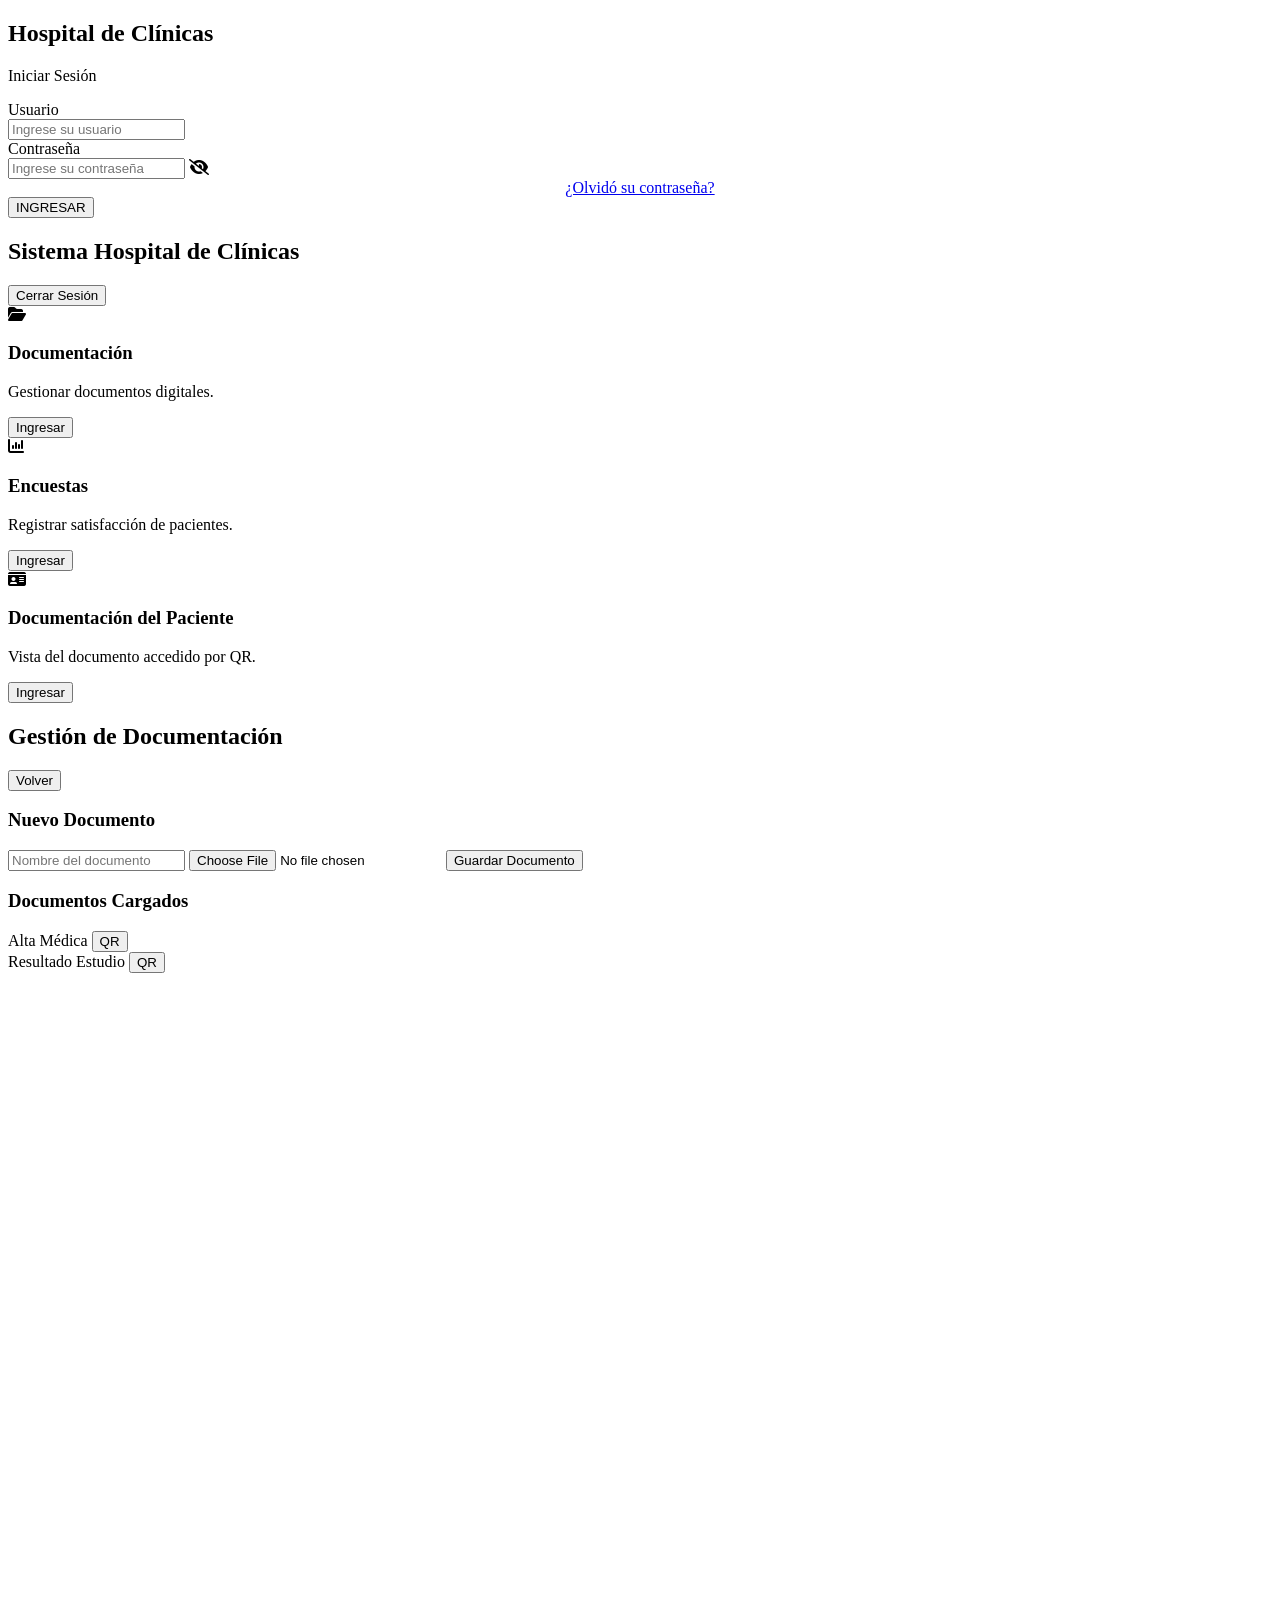
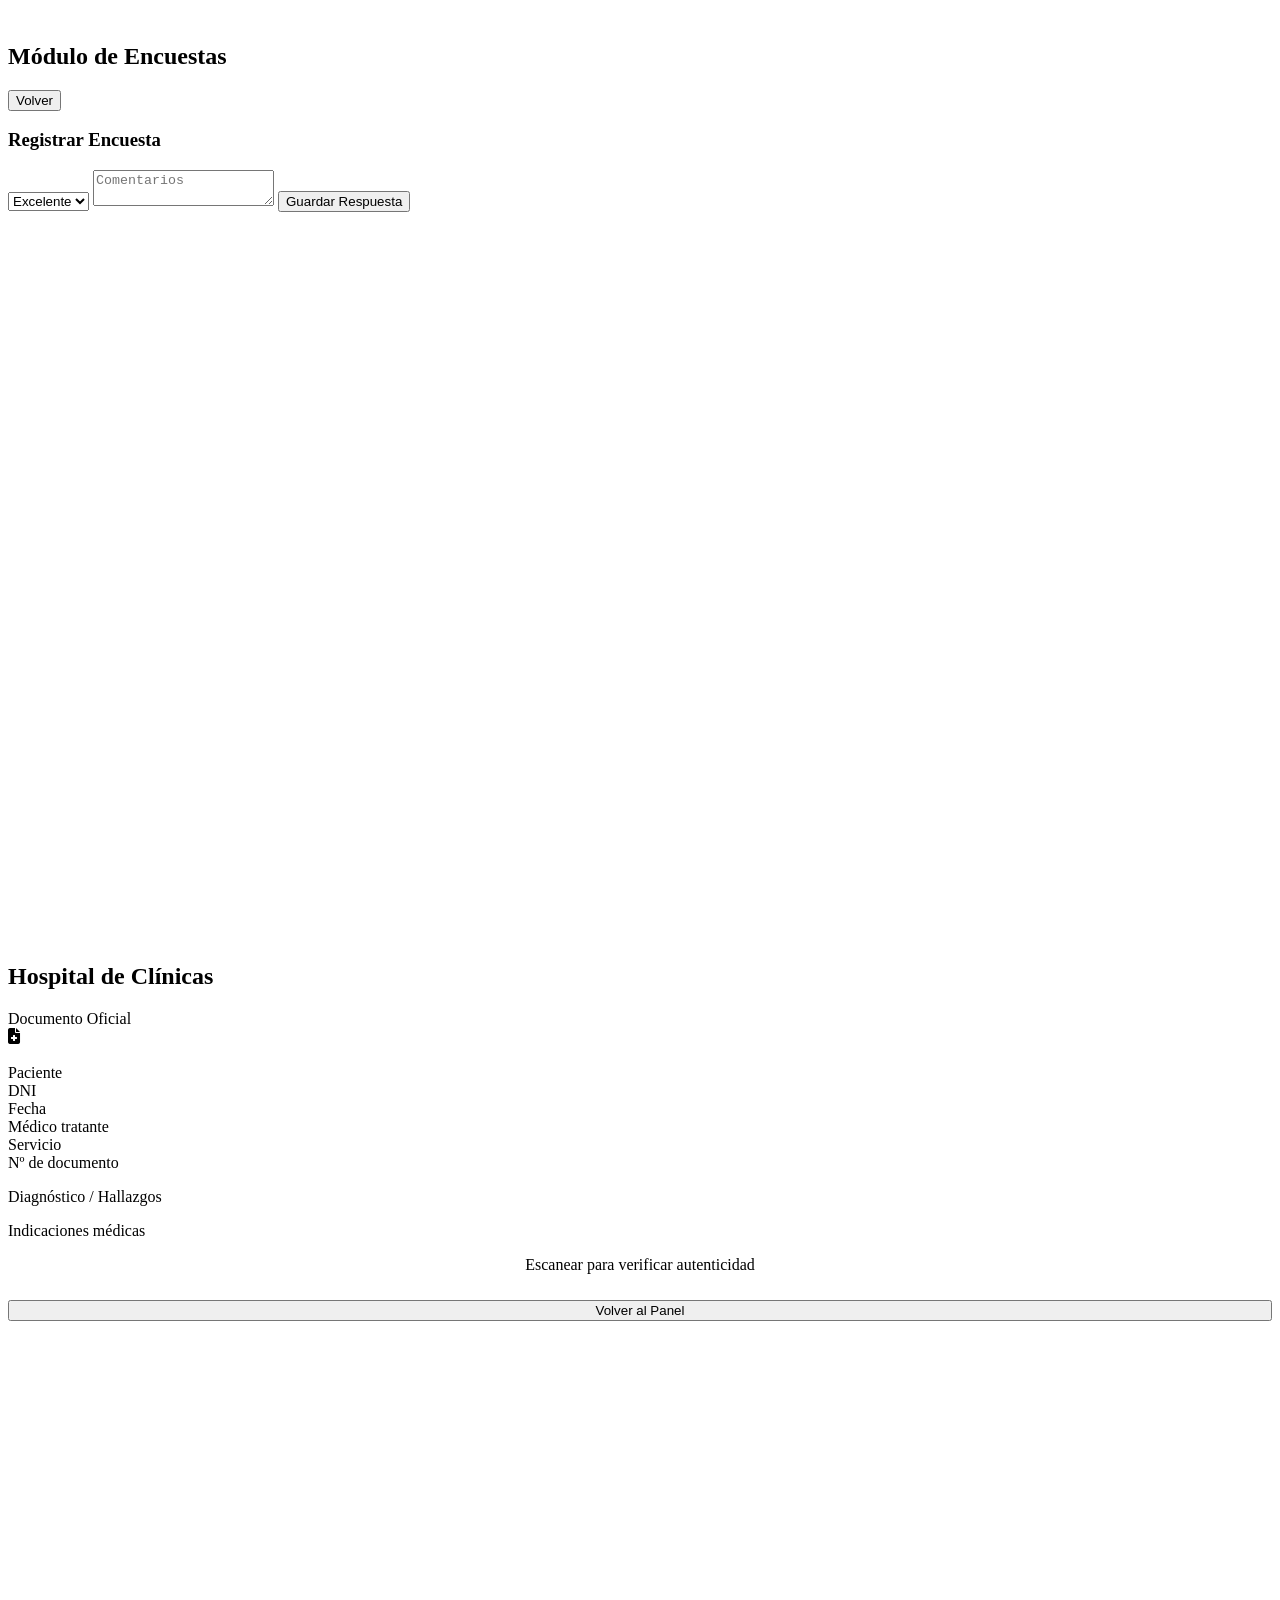
==== indexH.html @ a3f0fb84 "feat: se agrega el prototipo de ambos módulos" ====
<!DOCTYPE html>
<html lang="es">
<head>
  <meta charset="UTF-8">
  <meta name="viewport" content="width=device-width, initial-scale=1.0">
  <title>Hospital de Clínicas</title>
  <link rel="stylesheet" href="https://cdnjs.cloudflare.com/ajax/libs/font-awesome/6.5.1/css/all.min.css">
  <link rel="stylesheet" href="style.css">
</head>
<body>

  <!-- ================= LOGIN ================= -->
  <section id="login" class="pantalla login-section active">

    <div class="fondo"></div>

    <div class="login">

      <div class="izquierda">
        <div class="overlay"></div>
      </div>

      <div class="derecha">

        <h1>Hospital de Clínicas</h1>
        <p>Iniciar Sesión</p>

        <div class="formulario">

          <div class="grupo">
            <label>Usuario</label>
            <div class="input-box">
              <input type="text" id="usuario" placeholder="Ingrese su usuario" required>
            </div>
          </div>

          <div class="grupo">
            <label>Contraseña</label>
            <div class="input-box">
              <input type="password" id="password" placeholder="Ingrese su contraseña" required>
              <i class="fa-solid fa-eye-slash" id="ojo"></i>
            </div>
          </div>

          <a href="#" class="olvido" style="display:block;text-align:center;">¿Olvidó su contraseña?</a>

          <button type="button" onclick="ir('panel')">INGRESAR</button>

        </div>

      </div>
    </div>
  </section>

  <!-- ================= PANEL ================= -->
  <section id="panel" class="pantalla panel">

    <header class="panel-header">
      <h2>Sistema Hospital de Clínicas</h2>
      <button class="btn cerrar" onclick="ir('login')">Cerrar Sesión</button>
    </header>

    <div class="panel-centro">

      <div class="panel-card">
        <i class="fa-solid fa-folder-open icono"></i>
        <h3>Documentación</h3>
        <p>Gestionar documentos digitales.</p>
        <button class="btn" onclick="ir('documentos')">Ingresar</button>
      </div>

      <div class="panel-card">
        <i class="fa-solid fa-chart-column icono"></i>
        <h3>Encuestas</h3>
        <p>Registrar satisfacción de pacientes.</p>
        <button class="btn" onclick="ir('encuestas')">Ingresar</button>
      </div>

      <div class="panel-card">
        <i class="fa-solid fa-id-card icono"></i>
        <h3>Documentación del Paciente</h3>
        <p>Vista del documento accedido por QR.</p>
        <button class="btn" onclick="abrirDoc('alta')">Ingresar</button>
      </div>

    </div>
  </section>

  <!-- ================= DOCUMENTACIÓN ================= -->
  <section id="documentos" class="pantalla documentos" style="min-height:100vh;">

    <header class="sub-header">
      <h2>Gestión de Documentación</h2>
      <button class="btn gris" onclick="ir('panel')">Volver</button>
    </header>

    <div class="documentos-contenido">

      <div class="doc-carga">
        <h3>Nuevo Documento</h3>
        <input type="text" placeholder="Nombre del documento">
        <input type="file">
        <button class="btn">Guardar Documento</button>
      </div>

      <div class="doc-listado">
        <h3>Documentos Cargados</h3>

        <div class="doc-row">
          <span>Alta Médica</span>
          <button class="btn small" onclick="abrirDoc('alta')">QR</button>
        </div>

        <div class="doc-row">
          <span>Resultado Estudio</span>
          <button class="btn small" onclick="abrirDoc('estudio')">QR</button>
        </div>

      </div>

    </div>
  </section>

  <!-- ================= ENCUESTAS ================= -->
  <section id="encuestas" class="pantalla encuestas" style="min-height:100vh;">

    <header class="sub-header">
      <h2>Módulo de Encuestas</h2>
      <button class="btn gris" onclick="ir('panel')">Volver</button>
    </header>

    <div class="encuestas-contenido">

      <div class="bloque">
        <h3>Registrar Encuesta</h3>
        <select>
          <option>Excelente</option>
          <option>Buena</option>
          <option>Regular</option>
          <option>Mala</option>
        </select>
        <textarea placeholder="Comentarios"></textarea>
        <button class="btn">Guardar Respuesta</button>
      </div>

    </div>
  </section>

  <!-- ================= DOCUMENTACIÓN DEL PACIENTE (vista QR mobile-first) ================= -->
  <section id="documento" class="pantalla documento-paciente" style="min-height:100vh;">

    <div class="doc-paciente-wrap">

      <div class="doc-paciente-header">
        <img src="img-logo.png" alt="Logo" class="doc-logo" onerror="this.style.display='none'">
        <div>
          <h2>Hospital de Clínicas</h2>
          <span class="doc-badge">Documento Oficial</span>
        </div>
      </div>

      <div class="doc-paciente-card">
        <div class="doc-paciente-titulo">
          <i class="fa-solid fa-file-medical"></i>
          <h3 id="dp-tipo"></h3>
        </div>
        <div class="doc-info-row">
          <span class="doc-label">Paciente</span>
          <span class="doc-valor" id="dp-paciente"></span>
        </div>
        <div class="doc-info-row">
          <span class="doc-label">DNI</span>
          <span class="doc-valor" id="dp-dni"></span>
        </div>
        <div class="doc-info-row">
          <span class="doc-label">Fecha</span>
          <span class="doc-valor" id="dp-fecha"></span>
        </div>
        <div class="doc-info-row">
          <span class="doc-label">Médico tratante</span>
          <span class="doc-valor" id="dp-medico"></span>
        </div>
        <div class="doc-info-row">
          <span class="doc-label">Servicio</span>
          <span class="doc-valor" id="dp-servicio"></span>
        </div>
        <div class="doc-info-row">
          <span class="doc-label">Nº de documento</span>
          <span class="doc-valor" id="dp-numero"></span>
        </div>
      </div>

      <div class="doc-paciente-card">
        <p class="doc-label" style="margin-bottom:8px">Diagnóstico / Hallazgos</p>
        <p class="doc-observacion" id="dp-diagnostico"></p>
      </div>

      <div class="doc-paciente-card">
        <p class="doc-label" style="margin-bottom:8px">Indicaciones médicas</p>
        <p class="doc-observacion" id="dp-indicaciones"></p>
      </div>

      <div class="doc-qr-seccion">
        <div class="qr-box"></div>
        <p class="doc-label" style="text-align:center;margin-top:8px">Escanear para verificar autenticidad</p>
        <p class="doc-numero-qr" id="dp-numero-qr"></p>
      </div>

      <button class="btn gris" style="width:100%;margin-top:10px" onclick="ir('panel')">Volver al Panel</button>

    </div>
  </section>

  <script>

    // ---- BASE DE DATOS DE DOCUMENTOS ----
    const documentos = {
      alta: {
        tipo:         "Alta Médica",
        paciente:     "Juan Pérez",
        dni:          "32.456.789",
        fecha:        "06/06/2026",
        medico:       "Dr. Carlos Martínez",
        servicio:     "Clínica Médica",
        numero:       "#HC-2026-0042",
        diagnostico:  "Paciente cursó internación por neumonía adquirida en la comunidad, con evolución favorable bajo tratamiento antibiótico. Alta otorgada con buenas condiciones generales.",
        indicaciones: "Reposo relativo por 48 horas. Amoxicilina 875mg cada 12hs por 5 días. Control ambulatorio con médico de cabecera en 7 días. Consultar ante fiebre mayor a 38°C o dificultad respiratoria."
      },
      estudio: {
        tipo:         "Resultado de Estudio",
        paciente:     "Juan Pérez",
        dni:          "32.456.789",
        fecha:        "04/06/2026",
        medico:       "Dra. Ana Rodríguez",
        servicio:     "Laboratorio Central",
        numero:       "#LAB-2026-0198",
        diagnostico:  "Hemograma completo: leucocitos 12.400/mm³ con predominio de neutrófilos (78%). Proteína C reactiva: 48 mg/L. Resto de parámetros dentro de valores normales.",
        indicaciones: "Los valores de leucocitos y PCR son compatibles con proceso infeccioso en resolución. Se sugiere repetir hemograma en 10 días para control de normalización. No requiere conducta inmediata."
      }
    };

    // ---- NAVEGACIÓN ----
    function ir(id) {
      document.querySelectorAll('.pantalla').forEach(p => p.classList.remove('active'));
      document.getElementById(id).classList.add('active');
    }

    // ---- ABRIR DOCUMENTO CON DATOS DINÁMICOS ----
    function abrirDoc(id) {
      const d = documentos[id];
      if (!d) return;
      document.getElementById('dp-tipo').textContent         = d.tipo;
      document.getElementById('dp-paciente').textContent     = d.paciente;
      document.getElementById('dp-dni').textContent          = d.dni;
      document.getElementById('dp-fecha').textContent        = d.fecha;
      document.getElementById('dp-medico').textContent       = d.medico;
      document.getElementById('dp-servicio').textContent     = d.servicio;
      document.getElementById('dp-numero').textContent       = d.numero;
      document.getElementById('dp-diagnostico').textContent  = d.diagnostico;
      document.getElementById('dp-indicaciones').textContent = d.indicaciones;
      document.getElementById('dp-numero-qr').textContent    = d.numero;
      ir('documento');
    }

    // ---- LOGIN ----
    const ojo      = document.getElementById("ojo");
    const password = document.getElementById("password");
    const usuario  = document.getElementById("usuario");

    usuario.addEventListener("keydown", (e) => {
      if (e.key === "Enter") { e.preventDefault(); password.focus(); }
    });

    password.addEventListener("keydown", (e) => {
      if (e.key === "Enter") { e.preventDefault(); ir('panel'); }
    });

    ojo.addEventListener("click", () => {
      if (password.type === "password") {
        password.type = "text";
        ojo.classList.replace("fa-eye-slash", "fa-eye");
      } else {
        password.type = "password";
        ojo.classList.replace("fa-eye", "fa-eye-slash");
      }
    });

  </script>

</body>
</html>
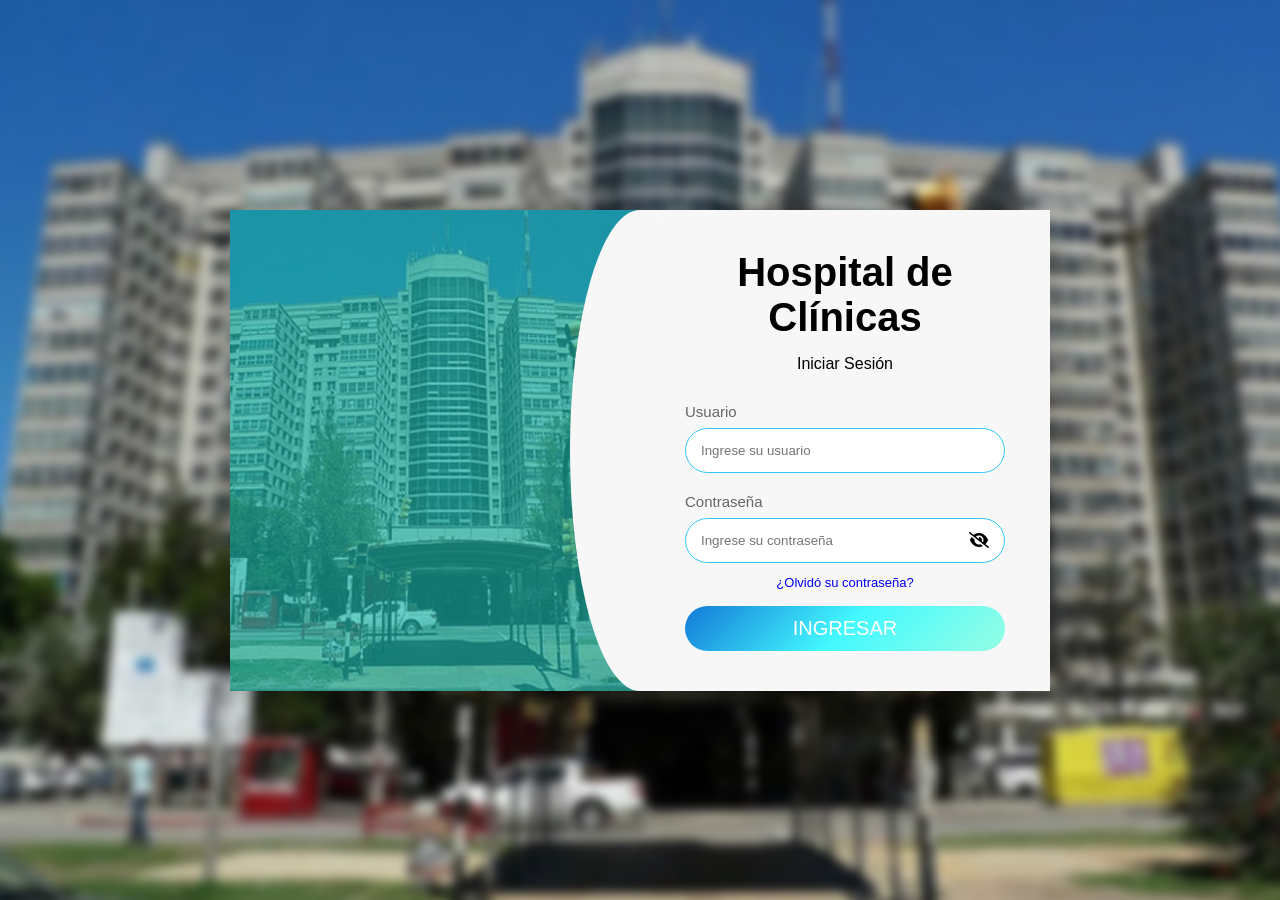
==== commit 596d14a3: "repositorio nuevo" ====
--- a/indexH.html
+++ b/indexH.html
@@ -5,7 +5,7 @@
   <meta name="viewport" content="width=device-width, initial-scale=1.0">
   <title>Hospital de Clínicas</title>
   <link rel="stylesheet" href="https://cdnjs.cloudflare.com/ajax/libs/font-awesome/6.5.1/css/all.min.css">
-  <link rel="stylesheet" href="style.css">
+  <link rel="stylesheet" href="styleH.css">
 </head>
 <body>
 
--- a/styleH.css
+++ b/styleH.css
@@ -0,0 +1,597 @@
+* {
+  margin: 0;
+  padding: 0;
+  box-sizing: border-box;
+  font-family: Arial, Helvetica, sans-serif;
+}
+
+html, body {
+  height: 100%;
+}
+
+body {
+  background: #f4f6f9;
+}
+
+/* PANTALLAS */
+.pantalla {
+  display: none;
+  width: 100%;
+  min-height: 100vh;
+}
+
+.pantalla.active {
+  display: flex;
+}
+
+/* ================= LOGIN ================= */
+
+.login-section {
+  position: relative;
+  justify-content: center;
+  align-items: center;
+  padding: 0;
+  overflow-y: auto;
+}
+
+.fondo {
+  position: fixed;
+  width: 100%;
+  height: 100%;
+  background: url("/assets/hospital.jpg");
+  background-size: cover;
+  background-position: center;
+  filter: blur(5px);
+  transform: scale(1.1);
+  z-index: 0;
+}
+
+.login {
+  width: 820px;
+  max-width: 100%;
+  background: white;
+  display: flex;
+  position: relative;
+  z-index: 2;
+  box-shadow: 0 10px 30px rgba(0,0,0,0.3);
+  overflow: hidden;
+}
+
+.izquierda {
+  width: 50%;
+  min-height: 400px;
+  background: url("/assets/hospital.jpg");
+  background-size: cover;
+  background-position: center;
+}
+
+.overlay {
+  width: 100%;
+  height: 100%;
+  background: rgba(25,180,170,0.65);
+  clip-path: ellipse(75% 100% at 50% 50%);
+}
+
+.derecha {
+  width: 50%;
+  padding: 40px;
+  background: #f7f7f7;
+  display: flex;
+  flex-direction: column;
+  justify-content: center;
+  align-items: center;
+  position: relative;
+  z-index: 1;
+}
+
+.derecha::before {
+  content: "";
+  position: absolute;
+  top: 0;
+  left: -70px;
+  width: 140px;
+  height: 100%;
+  background: #f7f7f7;
+  border-radius: 50%;
+  z-index: -1;
+}
+
+h1 {
+  font-size: 40px;
+  margin-bottom: 15px;
+  text-align: center;
+}
+
+.login-section p {
+  margin-bottom: 30px;
+  text-align: center;
+}
+
+.formulario {
+  width: 100%;
+  max-width: 320px;
+}
+
+.grupo {
+  margin-bottom: 20px;
+}
+
+label {
+  display: block;
+  margin-bottom: 8px;
+  color: #666;
+  font-size: 15px;
+}
+
+.input-box {
+  height: 45px;
+  background: white;
+  border: 1px solid #34c8fa;
+  border-radius: 30px;
+  display: flex;
+  align-items: center;
+  padding: 0 15px;
+}
+
+.input-box input {
+  border: none;
+  outline: none;
+  width: 100%;
+  background: transparent;
+}
+
+.input-box i {
+  cursor: pointer;
+  color: #000000;
+}
+
+button {
+  height: 45px;
+  border: none;
+  border-radius: 30px;
+  background: linear-gradient(135deg, #1379d7, #43f9ff, #96fee4);
+  color: rgb(255, 255, 255);
+  font-size: 20px;
+  cursor: pointer;
+  width: 100%;
+}
+
+button:hover {
+  transform: scale(1.05);
+}
+.olvido {
+  display: block;
+  text-align: center;
+  margin-top: -8px;
+  margin-bottom: 16px;
+  font-size: 13px;
+  text-decoration: none;
+}
+
+/* ================= PANEL ================= */
+
+.panel {
+  flex-direction: column;
+  background: linear-gradient(135deg, #1379d7, #1ffa1b);
+  overflow-y: auto;
+}
+
+.panel-header {
+  display: flex;
+  justify-content: space-between;
+  align-items: center;
+  padding: 20px 40px;
+  color: white;
+  flex-wrap: wrap;
+  gap: 10px;
+}
+
+.panel-centro {
+  flex: 1;
+  display: flex;
+  justify-content: center;
+  align-items: center;
+  gap: 30px;
+  flex-wrap: wrap;
+  padding: 40px 20px;
+}
+
+.panel-card {
+  background: white;
+  color: #333;
+  width: 260px;
+  max-width: 90vw;
+  padding: 26px;
+  border-radius: 20px;
+  box-shadow: 0 15px 30px rgba(0,0,0,0.2);
+  display: flex;
+  flex-direction: column;
+  align-items: center;
+  text-align: center;
+  gap: 15px;
+  min-height: 220px;
+}
+.panel-card h3 {
+  font-size: 15px;
+}
+
+.icono {
+  font-size: 40px;
+  color: #19b3a6;
+}
+
+.btn {
+  background: #24d4c4;
+  color: white;
+  padding: 8px 18px;
+  border-radius: 20px;
+  text-decoration: none;
+  display: inline-block;
+  border: none;
+  cursor: pointer;
+  font-size: 14px;
+  width: auto;
+  height: auto;
+}
+
+.btn:hover {
+  transform: scale(1.05);
+}
+
+.cerrar {
+  background: #e74c3c;
+}
+
+.gris {
+  background: #777;
+}
+
+/* DOCUMENTACIÓN */
+
+.documentos {
+  flex-direction: column;
+  overflow-y: auto;
+}
+
+.sub-header {
+  display: flex;
+  justify-content: space-between;
+  align-items: center;
+  padding: 20px 40px;
+  background: linear-gradient(135deg, #1379d7, #1ffa1b);
+  color: white;
+  flex-wrap: wrap;
+  gap: 10px;
+}
+
+.documentos-contenido {
+  flex: 1;
+  display: flex;
+  justify-content: center;
+  align-items: center;
+  gap: 40px;
+  flex-wrap: wrap;
+  padding: 40px 20px;
+}
+
+.doc-carga,
+.doc-listado {
+  background: white;
+  padding: 30px;
+  border-radius: 20px;
+  width: 350px;
+  max-width: 100%;
+  display: flex;
+  flex-direction: column;
+  gap: 15px;
+  box-shadow: 0 10px 25px rgba(0,0,0,0.1);
+}
+
+.doc-row {
+  display: flex;
+  justify-content: space-between;
+  align-items: center;
+  padding: 10px 0;
+  border-bottom: 1px solid #eee;
+}
+
+/* ENCUESTAS */
+
+.encuestas {
+  flex-direction: column;
+  overflow-y: auto;
+}
+
+.encuestas-contenido {
+  flex: 1;
+  display: flex;
+  justify-content: center;
+  align-items: center;
+  padding: 40px 20px;
+}
+
+.bloque {
+  background: white;
+  padding: 25px;
+  border-radius: 20px;
+  width: 350px;
+  max-width: 100%;
+  display: flex;
+  flex-direction: column;
+  gap: 15px;
+  box-shadow: 0 10px 20px rgba(0,0,0,0.1);
+}
+
+/* DOCUMENTACIÓN DEL PACIENTE - mobile first */
+
+.documento-paciente {
+  justify-content: center;
+  align-items: flex-start;
+  background: #f0f4f7;
+  overflow-y: auto;
+  padding: 24px 16px;
+}
+
+.doc-paciente-wrap {
+  width: 100%;
+  max-width: 420px;
+  margin: 0 auto;
+  display: flex;
+  flex-direction: column;
+  gap: 16px;
+}
+
+.doc-paciente-header {
+  display: flex;
+  align-items: center;
+  gap: 14px;
+  background: #19b3a6;
+  border-radius: 16px;
+  padding: 18px 20px;
+  color: white;
+}
+
+.doc-logo {
+  width: 44px;
+  height: 44px;
+  object-fit: contain;
+  border-radius: 8px;
+  background: white;
+  padding: 4px;
+}
+
+.doc-paciente-header h2 {
+  font-size: 17px;
+  font-weight: 700;
+  color: white;
+  margin: 0;
+}
+
+.doc-badge {
+  display: inline-block;
+  background: rgba(255,255,255,0.25);
+  color: white;
+  font-size: 11px;
+  padding: 2px 10px;
+  border-radius: 20px;
+  margin-top: 4px;
+}
+
+.doc-paciente-card {
+  background: white;
+  border-radius: 16px;
+  padding: 20px;
+  box-shadow: 0 4px 14px rgba(0,0,0,0.07);
+  display: flex;
+  flex-direction: column;
+  gap: 12px;
+}
+
+.doc-paciente-titulo {
+  display: flex;
+  align-items: center;
+  gap: 10px;
+  padding-bottom: 12px;
+  border-bottom: 1px solid #eee;
+  color: #19b3a6;
+}
+
+.doc-paciente-titulo i {
+  font-size: 22px;
+}
+
+.doc-paciente-titulo h3 {
+  font-size: 17px;
+  font-weight: 700;
+  color: #222;
+}
+
+.doc-info-row {
+  display: flex;
+  justify-content: space-between;
+  align-items: center;
+  padding: 6px 0;
+  border-bottom: 1px solid #f5f5f5;
+}
+
+.doc-label {
+  font-size: 13px;
+  color: #888;
+}
+
+.doc-valor {
+  font-size: 14px;
+  font-weight: 600;
+  color: #222;
+}
+
+.doc-observacion {
+  font-size: 14px;
+  color: #444;
+  line-height: 1.6;
+}
+
+.doc-qr-seccion {
+  background: white;
+  border-radius: 16px;
+  padding: 20px;
+  display: flex;
+  flex-direction: column;
+  align-items: center;
+  box-shadow: 0 4px 14px rgba(0,0,0,0.07);
+}
+
+.qr-box {
+  width: 140px;
+  height: 140px;
+  background: repeating-linear-gradient(
+    45deg,
+    black 0 5px,
+    white 5px 10px
+  );
+  border-radius: 6px;
+}
+
+.doc-numero-qr {
+  font-size: 12px;
+  font-weight: 700;
+  color: #444;
+  margin-top: 6px;
+  letter-spacing: 0.5px;
+}
+
+
+/* ================= RESPONSIVE ================= */
+
+@media (max-width: 900px) {
+
+  /* LOGIN */
+  .login {
+    flex-direction: column;
+  }
+
+  .izquierda {
+    height: 180px;
+    width: 100%;
+    min-height: unset;
+  }
+
+  .derecha {
+    width: 100%;
+    padding: 30px 24px 40px;
+  }
+
+  .derecha::before {
+    display: none;
+  }
+
+  h1 {
+    font-size: 28px;
+  }
+
+  /* PANEL */
+  .panel-header {
+    padding: 16px 20px;
+  }
+
+  .panel-centro {
+    align-items: stretch;
+    padding: 24px 16px;
+    gap: 16px;
+  }
+
+  .panel-card {
+    width: 100%;
+    max-width: 100%;
+    flex-direction: row;
+    flex-wrap: wrap;
+    text-align: left;
+    padding: 16px 20px;
+    gap: 8px;
+    align-items: center;
+  }
+
+  .panel-card .icono {
+    font-size: 26px;
+    flex-shrink: 0;
+  }
+
+  .panel-card h3 {
+    font-size: 15px;
+    flex: 1;
+    min-width: 80px;
+  }
+
+  .panel-card p {
+    font-size: 12px;
+    width: 100%;
+    order: 4;
+    color: #888;
+  }
+
+  .panel-card .btn {
+    order: 3;
+    flex-shrink: 0;
+    white-space: nowrap;
+  }
+
+  /* DOCUMENTOS */
+  .sub-header {
+    padding: 14px 16px;
+  }
+
+  .documentos-contenido {
+    align-items: flex-start;
+    gap: 20px;
+    padding: 20px 16px;
+  }
+
+  .doc-carga,
+  .doc-listado {
+    width: 100%;
+    padding: 20px;
+  }
+
+  /* ENCUESTAS */
+  .encuestas-contenido {
+    align-items: flex-start;
+    padding: 20px 16px;
+  }
+
+  .bloque {
+    width: 100%;
+  }
+
+  /* PACIENTE */
+  .documento-paciente {
+    padding: 16px 12px;
+  }
+}
+
+@media (max-width: 480px) {
+
+  h1 {
+    font-size: 22px;
+  }
+
+  .login-section {
+    padding: 20px 12px;
+  }
+
+  .panel-card {
+    padding: 16px;
+    gap: 12px;
+  }
+
+  .panel-card .icono {
+    font-size: 26px;
+  }
+
+  .doc-paciente-card {
+    padding: 14px;
+  }
+
+  .doc-paciente-wrap {
+    gap: 12px;
+  }
+}
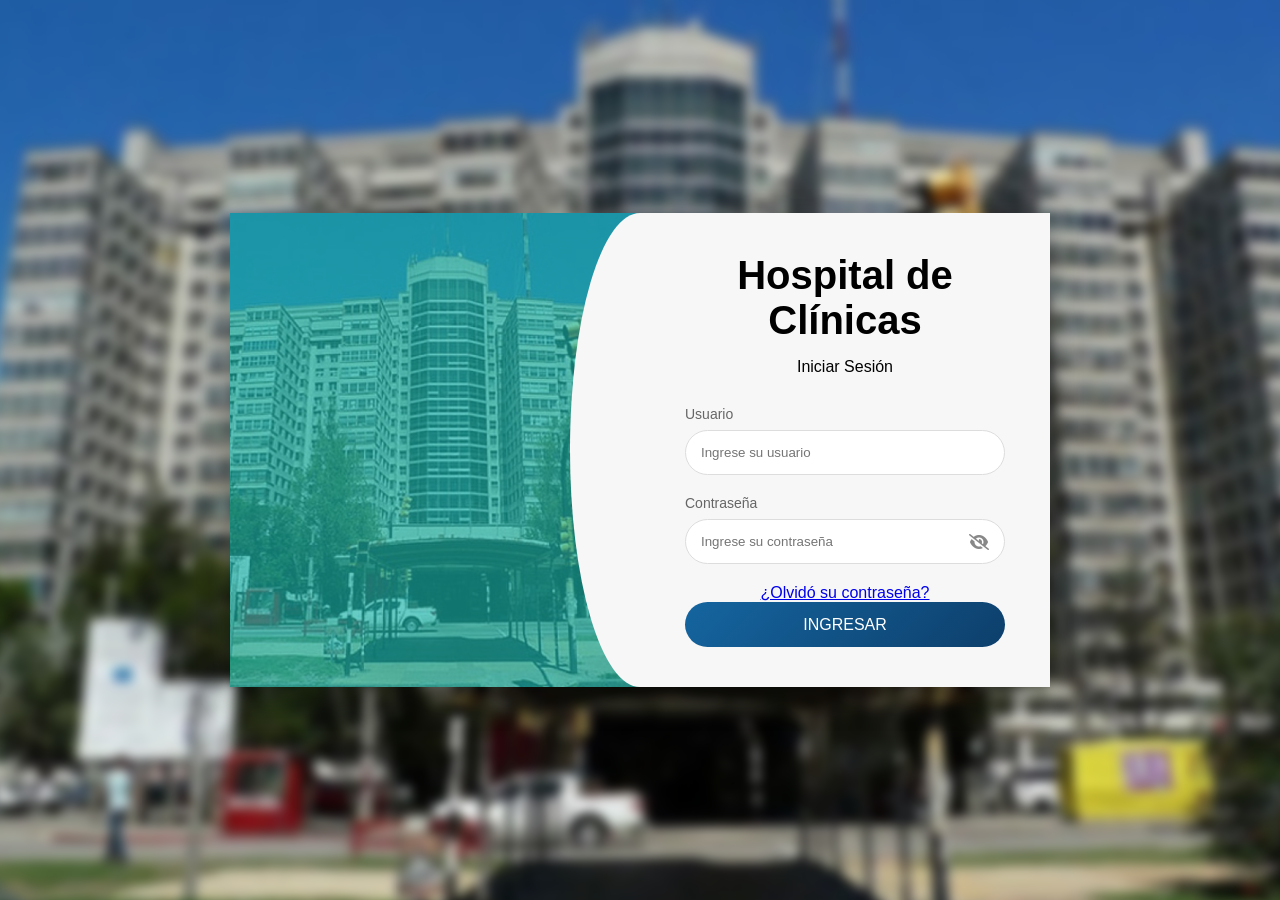
==== commit 220832ee: "style: se rediseñó el estilo de ambos módulos" ====
--- a/indexH.html
+++ b/indexH.html
@@ -11,29 +11,19 @@
 
   <!-- ================= LOGIN ================= -->
   <section id="login" class="pantalla login-section active">
-
     <div class="fondo"></div>
-
     <div class="login">
-
-      <div class="izquierda">
-        <div class="overlay"></div>
-      </div>
-
+      <div class="izquierda"><div class="overlay"></div></div>
       <div class="derecha">
-
         <h1>Hospital de Clínicas</h1>
         <p>Iniciar Sesión</p>
-
         <div class="formulario">
-
           <div class="grupo">
             <label>Usuario</label>
             <div class="input-box">
               <input type="text" id="usuario" placeholder="Ingrese su usuario" required>
             </div>
           </div>
-
           <div class="grupo">
             <label>Contraseña</label>
             <div class="input-box">
@@ -41,13 +31,9 @@
               <i class="fa-solid fa-eye-slash" id="ojo"></i>
             </div>
           </div>
-
           <a href="#" class="olvido" style="display:block;text-align:center;">¿Olvidó su contraseña?</a>
-
           <button type="button" onclick="ir('panel')">INGRESAR</button>
-
-        </div>
-
+        </div>
       </div>
     </div>
   </section>
@@ -55,197 +41,213 @@
   <!-- ================= PANEL ================= -->
   <section id="panel" class="pantalla panel">
 
-    <header class="panel-header">
-      <h2>Sistema Hospital de Clínicas</h2>
-      <button class="btn cerrar" onclick="ir('login')">Cerrar Sesión</button>
+    <!-- SIDEBAR -->
+    <aside class="sidebar">
+      <div class="sidebar-img">
+      <div class="sidebar-brand">
+        
+        <h3>Hospital de Clínicas</h3>
+      </div>
+      </div>
+      <nav class="sidebar-nav">
+        <p class="sidebar-seccion">Módulos</p>
+        <button class="sidebar-item" onclick="ir('documentos')">
+          <i class="fa-solid fa-folder-open"></i> Documentación
+        </button>
+        <button class="sidebar-item" onclick="ir('encuestas')">
+          <i class="fa-solid fa-chart-column"></i> Encuestas
+        </button>
+        <p class="sidebar-seccion">Servicios</p>
+        <button class="sidebar-item sidebar-ambulancia" onclick="window.location.href='indexA.html'">
+          <i class="fa-solid fa-truck-medical"></i> Ambulancias
+        </button>
+      </nav>
+      <div class="sidebar-footer">
+        <button class="btn-cerrar-sesion" onclick="ir('login')">
+          <i class="fa-solid fa-right-from-bracket"></i> Cerrar Sesión
+        </button>
+      </div>
+    </aside>
+
+    <!-- CONTENIDO -->
+    <main class="panel-main">
+      <div class="panel-main-header">
+        <div>
+          <h2>Bienvenido al Sistema</h2>
+          <span class="panel-fecha" id="panel-fecha"></span>
+        </div>
+        
+      </div>
+
+      <!-- HERO -->
+      <div class="panel-hero">
+        <div class="panel-hero-content">
+          <h3>Resumen del día</h3>
+          <h2>Gestión clínica integrada</h2>
+          <p>Accedé a los módulos del sistema desde el menú lateral o desde los accesos rápidos de abajo.</p>
+          <div class="panel-stats">
+            <div class="panel-stat">
+              <div class="panel-stat-num">142</div>
+              <div class="panel-stat-label">Documentos activos</div>
+            </div>
+            <div class="panel-stat">
+              <div class="panel-stat-num">4.8</div>
+              <div class="panel-stat-label">Satisfacción media</div>
+            </div>
+          </div>
+        </div>
+      </div>
+
+      <!-- ACCESO RÁPIDO -->
+      <p class="panel-section-title">Acceso rápido</p>
+      <div class="panel-cards-wrap">
+        <div class="panel-card" onclick="ir('documentos')">
+          <div class="panel-card-icon teal"><i class="fa-solid fa-folder-open teal"></i></div>
+          <div class="panel-card-info"><h3>Documentación</h3><p>Gestionar documentos digitales</p></div>
+          <i class="fa-solid fa-chevron-right panel-card-arrow"></i>
+        </div>
+        <div class="panel-card" onclick="ir('encuestas')">
+          <div class="panel-card-icon purple"><i class="fa-solid fa-chart-column purple"></i></div>
+          <div class="panel-card-info"><h3>Encuestas</h3><p>Satisfacción de pacientes</p></div>
+          <i class="fa-solid fa-chevron-right panel-card-arrow"></i>
+        </div>
+        <div class="panel-card" onclick="window.location.href='indexA.html'">
+          <div class="panel-card-icon red"><i class="fa-solid fa-truck-medical red"></i></div>
+          <div class="panel-card-info"><h3>Ambulancias</h3><p>Seguimiento en tiempo real</p></div>
+          <i class="fa-solid fa-chevron-right panel-card-arrow" style="color:#e74c3c"></i>
+        </div>
+      </div>
+    </main>
+
+  </section>
+
+  <!-- ================= DOCUMENTACIÓN ================= -->
+  <section id="documentos" class="pantalla documentos">
+    <header class="sub-header">
+      <h2><i class="fa-solid fa-folder-open" style="margin-right:10px;opacity:0.8"></i>Gestión de Documentación</h2>
+      <button class="btn-volver" onclick="ir('panel')"><i class="fa-solid fa-arrow-left" style="margin-right:6px"></i>Volver</button>
     </header>
-
-    <div class="panel-centro">
-
-      <div class="panel-card">
-        <i class="fa-solid fa-folder-open icono"></i>
-        <h3>Documentación</h3>
-        <p>Gestionar documentos digitales.</p>
-        <button class="btn" onclick="ir('documentos')">Ingresar</button>
-      </div>
-
-      <div class="panel-card">
-        <i class="fa-solid fa-chart-column icono"></i>
-        <h3>Encuestas</h3>
-        <p>Registrar satisfacción de pacientes.</p>
-        <button class="btn" onclick="ir('encuestas')">Ingresar</button>
-      </div>
-
-      <div class="panel-card">
-        <i class="fa-solid fa-id-card icono"></i>
-        <h3>Documentación del Paciente</h3>
-        <p>Vista del documento accedido por QR.</p>
-        <button class="btn" onclick="abrirDoc('alta')">Ingresar</button>
-      </div>
-
+    <div class="documentos-contenido">
+      <div class="doc-carga">
+        <h3><i class="fa-solid fa-plus" style="color:#1565a0;margin-right:8px"></i>Nuevo Documento</h3>
+        <input type="text" placeholder="Nombre del documento">
+        <input type="file" style="font-size:13px;color:#8a9ab0">
+        <button class="btn"><i class="fa-solid fa-floppy-disk"></i> Guardar Documento</button>
+      </div>
+      <div class="doc-listado">
+        <h3><i class="fa-solid fa-list" style="color:#1565a0;margin-right:8px"></i>Documentos Cargados</h3>
+        <div class="buscador-wrap">
+          <i class="fa-solid fa-magnifying-glass"></i>
+          <input type="text" id="buscador" placeholder="Buscar documento..." oninput="filtrarDocs()">
+        </div>
+        <div id="lista-docs">
+          <div class="doc-row" data-nombre="alta médica">
+            <span><i class="fa-solid fa-file-medical" style="color:#1565a0;margin-right:8px;font-size:13px"></i>Alta Médica</span>
+            <button class="btn small" onclick="abrirDoc('alta')"><i class="fa-solid fa-qrcode"></i> QR</button>
+          </div>
+          <div class="doc-row" data-nombre="resultado estudio">
+            <span><i class="fa-solid fa-flask" style="color:#6060cc;margin-right:8px;font-size:13px"></i>Resultado Estudio</span>
+            <button class="btn small" onclick="abrirDoc('estudio')"><i class="fa-solid fa-qrcode"></i> QR</button>
+          </div>
+          <div class="doc-row" data-nombre="historia clínica">
+            <span><i class="fa-solid fa-notes-medical" style="color:#0f9b90;margin-right:8px;font-size:13px"></i>Historia Clínica</span>
+            <button class="btn small" onclick="abrirDoc('alta')"><i class="fa-solid fa-qrcode"></i> QR</button>
+          </div>
+        </div>
+        <p id="sin-resultados" style="display:none;font-size:13px;color:#aaa;text-align:center;padding:10px 0">Sin resultados</p>
+      </div>
     </div>
   </section>
 
-  <!-- ================= DOCUMENTACIÓN ================= -->
-  <section id="documentos" class="pantalla documentos" style="min-height:100vh;">
-
+  <!-- ================= ENCUESTAS ================= -->
+  <section id="encuestas" class="pantalla encuestas">
     <header class="sub-header">
-      <h2>Gestión de Documentación</h2>
-      <button class="btn gris" onclick="ir('panel')">Volver</button>
+      <h2><i class="fa-solid fa-chart-column" style="margin-right:10px;opacity:0.8"></i>Módulo de Encuestas</h2>
+      <button class="btn-volver" onclick="ir('panel')"><i class="fa-solid fa-arrow-left" style="margin-right:6px"></i>Volver</button>
     </header>
-
-    <div class="documentos-contenido">
-
-      <div class="doc-carga">
-        <h3>Nuevo Documento</h3>
-        <input type="text" placeholder="Nombre del documento">
-        <input type="file">
-        <button class="btn">Guardar Documento</button>
-      </div>
-
-      <div class="doc-listado">
-        <h3>Documentos Cargados</h3>
-
-        <div class="doc-row">
-          <span>Alta Médica</span>
-          <button class="btn small" onclick="abrirDoc('alta')">QR</button>
-        </div>
-
-        <div class="doc-row">
-          <span>Resultado Estudio</span>
-          <button class="btn small" onclick="abrirDoc('estudio')">QR</button>
-        </div>
-
-      </div>
-
+    <div class="encuestas-contenido">
+      <div class="enc-left">
+        <div class="bloque">
+          <h3>Registrar nueva encuesta</h3>
+          <p class="sub">Completá su satisfacción tras la atención</p>
+          <div>
+            <label style="font-size:13px;font-weight:600;color:#5a6a7a;margin-bottom:8px;display:block">Calificación general</label>
+            <div class="estrellas" id="estrellas">
+              <span class="estrella" data-v="1">★</span>
+              <span class="estrella" data-v="2">★</span>
+              <span class="estrella" data-v="3">★</span>
+              <span class="estrella" data-v="4">★</span>
+              <span class="estrella" data-v="5">★</span>
+            </div>
+          </div>
+          <div>
+            <label style="font-size:13px;font-weight:600;color:#5a6a7a;margin-bottom:8px;display:block">Nivel de satisfacción</label>
+            <div class="opciones-satisf" id="opciones-satisf">
+              <button class="op-btn" data-v="Excelente">😄 Excelente</button>
+              <button class="op-btn" data-v="Buena">🙂 Buena</button>
+              <button class="op-btn" data-v="Regular">😐 Regular</button>
+              <button class="op-btn" data-v="Mala">😞 Mala</button>
+            </div>
+          </div>
+          <div>
+            <label style="font-size:13px;font-weight:600;color:#5a6a7a;margin-bottom:8px;display:block">Comentarios</label>
+            <textarea placeholder="¿Qué podemos mejorar? ¿Qué destacás de la atención?"></textarea>
+          </div>
+          <button class="btn" id="btn-guardar-enc"><i class="fa-solid fa-paper-plane"></i> Guardar Respuesta</button>
+        </div>
+      </div>
+      <div class="enc-right">
+        <div class="bloque">
+          <h3>Estadísticas</h3>
+          <div class="enc-stat-wrap">
+            <div class="enc-stat"><div class="enc-stat-num" id="stat-total">12</div><div class="enc-stat-label">Encuestas hoy</div></div>
+            <div class="enc-stat"><div class="enc-stat-num" id="stat-prom">4.6</div><div class="enc-stat-label">Promedio ★</div></div>
+          </div>
+        </div>
+        <div class="bloque">
+          <h3>Historial reciente</h3>
+          <div id="historial">
+            <div class="historial-item"><span class="hist-badge exc">Excelente</span><div class="hist-info"><p>Atención muy rápida y profesional</p><span>Hoy, 11:42</span></div></div>
+            <div class="historial-item"><span class="hist-badge bue">Buena</span><div class="hist-info"><p>El médico fue muy claro</p><span>Hoy, 10:15</span></div></div>
+            <div class="historial-item"><span class="hist-badge reg">Regular</span><div class="hist-info"><p>Mucha espera en guardia</p><span>Hoy, 09:03</span></div></div>
+          </div>
+        </div>
+      </div>
     </div>
   </section>
 
-  <!-- ================= ENCUESTAS ================= -->
-  <section id="encuestas" class="pantalla encuestas" style="min-height:100vh;">
-
-    <header class="sub-header">
-      <h2>Módulo de Encuestas</h2>
-      <button class="btn gris" onclick="ir('panel')">Volver</button>
-    </header>
-
-    <div class="encuestas-contenido">
-
-      <div class="bloque">
-        <h3>Registrar Encuesta</h3>
-        <select>
-          <option>Excelente</option>
-          <option>Buena</option>
-          <option>Regular</option>
-          <option>Mala</option>
-        </select>
-        <textarea placeholder="Comentarios"></textarea>
-        <button class="btn">Guardar Respuesta</button>
-      </div>
-
-    </div>
-  </section>
-
-  <!-- ================= DOCUMENTACIÓN DEL PACIENTE (vista QR mobile-first) ================= -->
-  <section id="documento" class="pantalla documento-paciente" style="min-height:100vh;">
-
-    <div class="doc-paciente-wrap">
-
-      <div class="doc-paciente-header">
-        <img src="img-logo.png" alt="Logo" class="doc-logo" onerror="this.style.display='none'">
-        <div>
-          <h2>Hospital de Clínicas</h2>
-          <span class="doc-badge">Documento Oficial</span>
-        </div>
-      </div>
-
-      <div class="doc-paciente-card">
-        <div class="doc-paciente-titulo">
-          <i class="fa-solid fa-file-medical"></i>
-          <h3 id="dp-tipo"></h3>
-        </div>
-        <div class="doc-info-row">
-          <span class="doc-label">Paciente</span>
-          <span class="doc-valor" id="dp-paciente"></span>
-        </div>
-        <div class="doc-info-row">
-          <span class="doc-label">DNI</span>
-          <span class="doc-valor" id="dp-dni"></span>
-        </div>
-        <div class="doc-info-row">
-          <span class="doc-label">Fecha</span>
-          <span class="doc-valor" id="dp-fecha"></span>
-        </div>
-        <div class="doc-info-row">
-          <span class="doc-label">Médico tratante</span>
-          <span class="doc-valor" id="dp-medico"></span>
-        </div>
-        <div class="doc-info-row">
-          <span class="doc-label">Servicio</span>
-          <span class="doc-valor" id="dp-servicio"></span>
-        </div>
-        <div class="doc-info-row">
-          <span class="doc-label">Nº de documento</span>
-          <span class="doc-valor" id="dp-numero"></span>
-        </div>
-      </div>
-
-      <div class="doc-paciente-card">
-        <p class="doc-label" style="margin-bottom:8px">Diagnóstico / Hallazgos</p>
-        <p class="doc-observacion" id="dp-diagnostico"></p>
-      </div>
-
-      <div class="doc-paciente-card">
-        <p class="doc-label" style="margin-bottom:8px">Indicaciones médicas</p>
-        <p class="doc-observacion" id="dp-indicaciones"></p>
-      </div>
-
-      <div class="doc-qr-seccion">
-        <div class="qr-box"></div>
-        <p class="doc-label" style="text-align:center;margin-top:8px">Escanear para verificar autenticidad</p>
-        <p class="doc-numero-qr" id="dp-numero-qr"></p>
-      </div>
-
-      <button class="btn gris" style="width:100%;margin-top:10px" onclick="ir('panel')">Volver al Panel</button>
-
-    </div>
-  </section>
+  <!-- ================= DOC PACIENTE (desde panel) ================= -->
+  
+
+  <!-- ================= DOC PACIENTE (desde QR) ================= -->
+  
 
   <script>
-
-    // ---- BASE DE DATOS DE DOCUMENTOS ----
+    // DOCUMENTOS
     const documentos = {
       alta: {
-        tipo:         "Alta Médica",
-        paciente:     "Juan Pérez",
-        dni:          "32.456.789",
-        fecha:        "06/06/2026",
-        medico:       "Dr. Carlos Martínez",
-        servicio:     "Clínica Médica",
-        numero:       "#HC-2026-0042",
-        diagnostico:  "Paciente cursó internación por neumonía adquirida en la comunidad, con evolución favorable bajo tratamiento antibiótico. Alta otorgada con buenas condiciones generales.",
+        tipo: "Alta Médica", paciente: "Juan Pérez", dni: "32.456.789",
+        fecha: "06/06/2026", medico: "Dr. Carlos Martínez", servicio: "Clínica Médica",
+        numero: "#HC-2026-0042",
+        diagnostico: "Paciente cursó internación por neumonía adquirida en la comunidad, con evolución favorable bajo tratamiento antibiótico. Alta otorgada con buenas condiciones generales.",
         indicaciones: "Reposo relativo por 48 horas. Amoxicilina 875mg cada 12hs por 5 días. Control ambulatorio con médico de cabecera en 7 días. Consultar ante fiebre mayor a 38°C o dificultad respiratoria."
       },
       estudio: {
-        tipo:         "Resultado de Estudio",
-        paciente:     "Juan Pérez",
-        dni:          "32.456.789",
-        fecha:        "04/06/2026",
-        medico:       "Dra. Ana Rodríguez",
-        servicio:     "Laboratorio Central",
-        numero:       "#LAB-2026-0198",
-        diagnostico:  "Hemograma completo: leucocitos 12.400/mm³ con predominio de neutrófilos (78%). Proteína C reactiva: 48 mg/L. Resto de parámetros dentro de valores normales.",
-        indicaciones: "Los valores de leucocitos y PCR son compatibles con proceso infeccioso en resolución. Se sugiere repetir hemograma en 10 días para control de normalización. No requiere conducta inmediata."
+        tipo: "Resultado de Estudio", paciente: "Juan Pérez", dni: "32.456.789",
+        fecha: "04/06/2026", medico: "Dra. Ana Rodríguez", servicio: "Laboratorio Central",
+        numero: "#LAB-2026-0198",
+        diagnostico: "Hemograma completo: leucocitos 12.400/mm³ con predominio de neutrófilos (78%). Proteína C reactiva: 48 mg/L. Resto de parámetros dentro de valores normales.",
+        indicaciones: "Los valores de leucocitos y PCR son compatibles con proceso infeccioso en resolución. Se sugiere repetir hemograma en 10 días para control de normalización."
       }
     };
 
-    // ---- NAVEGACIÓN ----
+    // NAVEGACIÓN
     function ir(id) {
       document.querySelectorAll('.pantalla').forEach(p => p.classList.remove('active'));
       document.getElementById(id).classList.add('active');
     }
 
-    // ---- ABRIR DOCUMENTO CON DATOS DINÁMICOS ----
+    // ABRIR DOC CON DATOS
     function abrirDoc(id) {
       const d = documentos[id];
       if (!d) return;
@@ -262,29 +264,85 @@
       ir('documento');
     }
 
-    // ---- LOGIN ----
+    // BUSCADOR
+    function filtrarDocs() {
+      const q = document.getElementById('buscador').value.toLowerCase();
+      const filas = document.querySelectorAll('#lista-docs .doc-row');
+      let hay = false;
+      filas.forEach(f => {
+        const visible = (f.dataset.nombre || '').includes(q);
+        f.style.display = visible ? '' : 'none';
+        if (visible) hay = true;
+      });
+      document.getElementById('sin-resultados').style.display = hay ? 'none' : 'block';
+    }
+
+    // FECHA EN PANEL
+    const hoy = new Date();
+    document.getElementById('panel-fecha').textContent =
+      hoy.toLocaleDateString('es-UY', { weekday: 'long', day: 'numeric', month: 'long', year: 'numeric' });
+
+    // LOGIN
     const ojo      = document.getElementById("ojo");
     const password = document.getElementById("password");
     const usuario  = document.getElementById("usuario");
 
-    usuario.addEventListener("keydown", (e) => {
-      if (e.key === "Enter") { e.preventDefault(); password.focus(); }
+    usuario.addEventListener("keydown", e => { if (e.key === "Enter") { e.preventDefault(); password.focus(); } });
+    password.addEventListener("keydown", e => { if (e.key === "Enter") { e.preventDefault(); ir('panel'); } });
+    ojo.addEventListener("click", () => {
+      if (password.type === "password") { password.type = "text"; ojo.classList.replace("fa-eye-slash", "fa-eye"); }
+      else { password.type = "password"; ojo.classList.replace("fa-eye", "fa-eye-slash"); }
     });
 
-    password.addEventListener("keydown", (e) => {
-      if (e.key === "Enter") { e.preventDefault(); ir('panel'); }
+    // ESTRELLAS
+    let estrellasVal = 0;
+    document.querySelectorAll('.estrella').forEach(e => {
+      e.addEventListener('mouseover', () => {
+        const v = +e.dataset.v;
+        document.querySelectorAll('.estrella').forEach((s, i) => s.classList.toggle('active', i < v));
+      });
+      e.addEventListener('mouseout', () => {
+        document.querySelectorAll('.estrella').forEach((s, i) => s.classList.toggle('active', i < estrellasVal));
+      });
+      e.addEventListener('click', () => {
+        estrellasVal = +e.dataset.v;
+        document.querySelectorAll('.estrella').forEach((s, i) => s.classList.toggle('active', i < estrellasVal));
+      });
     });
 
-    ojo.addEventListener("click", () => {
-      if (password.type === "password") {
-        password.type = "text";
-        ojo.classList.replace("fa-eye-slash", "fa-eye");
-      } else {
-        password.type = "password";
-        ojo.classList.replace("fa-eye", "fa-eye-slash");
-      }
+    // OPCIONES SATISFACCIÓN
+    document.querySelectorAll('.op-btn').forEach(b => {
+      b.addEventListener('click', () => {
+        document.querySelectorAll('.op-btn').forEach(x => x.classList.remove('selected'));
+        b.classList.add('selected');
+      });
     });
 
+    // GUARDAR ENCUESTA
+    let totalEnc = 12, sumEnc = 4.6 * 12;
+    document.getElementById('btn-guardar-enc').addEventListener('click', () => {
+      const sel = document.querySelector('.op-btn.selected');
+      const com = document.querySelector('.bloque textarea');
+      if (!sel && !estrellasVal) { alert('Completá al menos la calificación o el nivel de satisfacción.'); return; }
+      const valMap = { 'Excelente': 5, 'Buena': 4, 'Regular': 3, 'Mala': 2 };
+      const v     = estrellasVal || (sel ? valMap[sel.dataset.v] : 3);
+      const label = sel ? sel.dataset.v : 'Sin categoría';
+      const badgeMap = { 'Excelente': 'exc', 'Buena': 'bue', 'Regular': 'reg', 'Mala': 'mal', 'Sin categoría': 'reg' };
+      totalEnc++; sumEnc += v;
+      document.getElementById('stat-total').textContent = totalEnc;
+      document.getElementById('stat-prom').textContent  = (sumEnc / totalEnc).toFixed(1);
+      const h    = document.getElementById('historial');
+      const hora = new Date().toLocaleTimeString('es-UY', { hour: '2-digit', minute: '2-digit' });
+      const texto = com.value.trim() || 'Sin comentarios';
+      const item  = document.createElement('div');
+      item.className = 'historial-item';
+      item.innerHTML = `<span class="hist-badge ${badgeMap[label]}">${label}</span><div class="hist-info"><p>${texto}</p><span>Hoy, ${hora}</span></div>`;
+      h.prepend(item);
+      estrellasVal = 0;
+      document.querySelectorAll('.estrella').forEach(s => s.classList.remove('active'));
+      document.querySelectorAll('.op-btn').forEach(x => x.classList.remove('selected'));
+      com.value = '';
+    });
   </script>
 
 </body>
--- a/styleH.css
+++ b/styleH.css
@@ -30,7 +30,7 @@
   position: relative;
   justify-content: center;
   align-items: center;
-  padding: 0;
+  padding: 40px 20px;
   overflow-y: auto;
 }
 
@@ -38,11 +38,11 @@
   position: fixed;
   width: 100%;
   height: 100%;
-  background: url("/assets/hospital.jpg");
+  background: url("Proyecto/Modulo_Documentacion/Vista/assets/img/hospital.jpg");
   background-size: cover;
   background-position: center;
   filter: blur(5px);
-  transform: scale(1.1);
+  transform: scale(1.15);
   z-index: 0;
 }
 
@@ -60,7 +60,7 @@
 .izquierda {
   width: 50%;
   min-height: 400px;
-  background: url("/assets/hospital.jpg");
+  background: url("Proyecto/Modulo_Documentacion/Vista/assets/img/hospital.jpg");
   background-size: cover;
   background-position: center;
 }
@@ -120,13 +120,13 @@
   display: block;
   margin-bottom: 8px;
   color: #666;
-  font-size: 15px;
+  font-size: 14px;
 }
 
 .input-box {
   height: 45px;
   background: white;
-  border: 1px solid #34c8fa;
+  border: 1px solid #ddd;
   border-radius: 30px;
   display: flex;
   align-items: center;
@@ -142,16 +142,16 @@
 
 .input-box i {
   cursor: pointer;
-  color: #000000;
+  color: #888;
 }
 
 button {
   height: 45px;
   border: none;
   border-radius: 30px;
-  background: linear-gradient(135deg, #1379d7, #43f9ff, #96fee4);
-  color: rgb(255, 255, 255);
-  font-size: 20px;
+  background: linear-gradient(135deg, #1565a0 0%, #0d3f6b 100%);
+  color: white;
+  font-size: 16px;
   cursor: pointer;
   width: 100%;
 }
@@ -159,132 +159,429 @@
 button:hover {
   transform: scale(1.05);
 }
-.olvido {
+
+/* ================= PANEL ================= */
+
+.panel {
+  flex-direction: row;
+  background: #f0f4f8;
+  overflow: hidden;
+  height: 100vh;
+  min-height: unset;
+}
+
+/* SIDEBAR */
+.sidebar {
+  width: 240px;
+  flex-shrink: 0;
+  background: #0e2a42;
+  display: flex;
+  flex-direction: column;
+  box-shadow: 3px 0 20px rgba(0,0,0,0.2);
+  height: 100vh;
+  overflow-y: auto;
+}
+.sidebar-img {
+  position: relative;
+  height: 160px;
+  background: url("Proyecto/Modulo_Documentacion/Vista/assets/img/hospital.jpg") center/cover no-repeat;
+  flex-shrink: 0;
+}
+.sidebar-brand {
+  padding: 24px 20px 20px;
+  border-bottom: 1px solid rgba(255,255,255,0.08);
+}
+
+.sidebar-brand h3 {
+  color: white;
+  font-size: 18px;
+  font-weight: 900;
+  line-height: 1.3;
+}
+
+.sidebar-nav {
+  flex: 1;
+  padding: 16px 12px;
+  display: flex;
+  flex-direction: column;
+  gap: 2px;
+}
+
+.sidebar-seccion {
+  font-size: 10px;
+  font-weight: 700;
+  color: rgba(255,255,255,0.3);
+  text-transform: uppercase;
+  letter-spacing: 1.5px;
+  padding: 14px 10px 6px;
+}
+
+.sidebar-item {
+  display: flex;
+  align-items: center;
+  gap: 11px;
+  padding: 10px 12px;
+  border-radius: 9px;
+  font-size: 13.5px;
+  color: rgba(255,255,255,0.6);
+  cursor: pointer;
+  transition: all 0.15s;
+  text-decoration: none;
+  background: transparent;
+  border: none;
+  width: 100%;
+  text-align: left;
+}
+
+.sidebar-item:hover {
+  background: rgba(255,255,255,0.1);
+  color: white;
+}
+
+.sidebar-item.active {
+  background: rgba(30,140,184,0.25);
+  color: #7dcfef;
+}
+
+.sidebar-item i {
+  font-size: 16px;
+  width: 18px;
+  text-align: center;
+  opacity: 0.8;
+}
+
+.sidebar-item:hover i,
+.sidebar-item.active i {
+  opacity: 1;
+}
+
+.sidebar-ambulancia {
+  color: rgba(255,150,130,0.7);
+}
+
+.sidebar-ambulancia:hover {
+  background: rgba(231,76,60,0.15);
+  color: #ff8a75;
+}
+
+.sidebar-footer {
+  padding: 14px;
+  border-top: 1px solid rgba(255,255,255,0.08);
+}
+
+.btn-cerrar-sesion {
+  background: rgba(231,76,60,0.15);
+  border: 1px solid rgba(231,76,60,0.3);
+  color: rgba(255,150,130,0.85);
+  border-radius: 9px;
+  padding: 10px 14px;
+  cursor: pointer;
+  width: 100%;
+  font-size: 13px;
+  display: flex;
+  align-items: center;
+  gap: 8px;
+  justify-content: center;
+  transition: all 0.15s;
+}
+
+.btn-cerrar-sesion:hover {
+  background: rgba(231,76,60,0.3);
+  color: #ff8a75;
+}
+
+/* PANEL MAIN */
+.panel-main {
+  flex: 1;
+  display: flex;
+  flex-direction: column;
+  overflow-y: auto;
+  padding: 32px;
+}
+
+.panel-main-header {
+  margin-bottom: 28px;
+  display: flex;
+  justify-content: space-between;
+  align-items: flex-start;
+  flex-wrap: wrap;
+  gap: 12px;
+}
+
+.panel-main-header h2 {
+  font-size: 22px;
+  font-weight: 700;
+  color: #1a2a3a;
+}
+
+.panel-fecha {
+  font-size: 13px;
+  color: #8a9ab0;
+  margin-top: 4px;
   display: block;
-  text-align: center;
-  margin-top: -8px;
-  margin-bottom: 16px;
+  text-transform: capitalize;
+}
+
+
+
+/* HERO PANEL */
+.panel-hero {
+  background: linear-gradient(135deg, #1565a0 0%, #0d3f6b 100%);
+  border-radius: 18px;
+  padding: 12px 36px;
+  color: white;
+  margin-bottom: 28px;
+  position: relative;
+  overflow: hidden;
+}
+
+.panel-hero::before {
+  content: '';
+  position: absolute;
+  right: -20px;
+  top: -30px;
+  width: 220px;
+  height: 220px;
+  border-radius: 50%;
+  background: rgba(255,255,255,0.06);
+}
+
+.panel-hero::after {
+  content: '';
+  position: absolute;
+  right: 60px;
+  bottom: -40px;
+  width: 140px;
+  height: 140px;
+  border-radius: 50%;
+  background: rgba(30,140,184,0.2);
+}
+
+.panel-hero-content {
+  position: relative;
+  z-index: 2;
+}
+
+.panel-hero h3 {
+  font-size: 11px;
+  font-weight: 700;
+  color: rgba(255,255,255,0.55);
+  text-transform: uppercase;
+  letter-spacing: 1.5px;
+  margin-bottom: 10px;
+}
+
+.panel-hero h2 {
+  font-size: 26px;
+  font-weight: 800;
+  margin-bottom: 10px;
+  line-height: 1.3;
+}
+
+.panel-hero p {
+  font-size: 14px;
+  color: rgba(255,255,255,0.7);
+  max-width: 420px;
+  line-height: 1.6;
+}
+
+.panel-stats {
+  display: flex;
+  gap: 12px;
+  margin-top: 20px;
+  flex-wrap: wrap;
+}
+
+.panel-stat {
+  background: rgba(255,255,255,0.12);
+  border: 1px solid rgba(255,255,255,0.15);
+  border-radius: 10px;
+  padding: 12px 18px;
+}
+
+.panel-stat-num {
+  font-size: 22px;
+  font-weight: 800;
+  color: white;
+}
+
+.panel-stat-label {
+  font-size: 11px;
+  color: rgba(255,255,255,0.6);
+  margin-top: 2px;
+}
+
+/* MÓDULOS ACCESO RÁPIDO */
+.panel-section-title {
   font-size: 13px;
-  text-decoration: none;
-}
-
-/* ================= PANEL ================= */
-
-.panel {
-  flex-direction: column;
-  background: linear-gradient(135deg, #1379d7, #1ffa1b);
-  overflow-y: auto;
-}
-
-.panel-header {
+  font-weight: 700;
+  color: #8a9ab0;
+  text-transform: uppercase;
+  letter-spacing: 1px;
+  margin-bottom: 14px;
+}
+
+.panel-cards-wrap {
+  display: flex;
+  flex-wrap: wrap;
+  gap: 16px;
+}
+
+.panel-card {
+  background: white;
+  color: #333;
+  padding: 22px;
+  border-radius: 16px;
+  border: 1px solid #e8eff6;
+  display: flex;
+  align-items: center;
+  gap: 16px;
+  cursor: pointer;
+  transition: all 0.18s;
+  flex: 1;
+  min-width: 200px;
+}
+
+.panel-card:hover {
+  transform: translateY(-2px);
+  border-color: #c0d8f0;
+  box-shadow: 0 8px 28px rgba(21,101,160,0.12);
+}
+
+.panel-card-icon {
+  width: 48px;
+  height: 48px;
+  border-radius: 12px;
+  display: flex;
+  align-items: center;
+  justify-content: center;
+  flex-shrink: 0;
+}
+
+.panel-card-icon.teal  { background: #e1f5f3; }
+.panel-card-icon.blue  { background: #e6f0fb; }
+.panel-card-icon.purple{ background: #eeeeff; }
+.panel-card-icon.red   { background: #fdecea; }
+
+.panel-card-icon i.teal  { color: #0f9b90; font-size: 22px; }
+.panel-card-icon i.blue  { color: #1565a0; font-size: 22px; }
+.panel-card-icon i.purple{ color: #6060cc; font-size: 22px; }
+.panel-card-icon i.red   { color: #e74c3c; font-size: 22px; }
+
+.panel-card-info h3 {
+  font-size: 15px;
+  font-weight: 700;
+  color: #1a2a3a;
+  margin-bottom: 3px;
+}
+
+.panel-card-info p {
+  font-size: 12px;
+  color: #8a9ab0;
+}
+
+.panel-card-arrow {
+  margin-left: auto;
+  color: #c0ccd8;
+  font-size: 18px;
+  flex-shrink: 0;
+  transition: transform 0.15s;
+}
+
+.panel-card:hover .panel-card-arrow {
+  transform: translateX(3px);
+  color: #1565a0;
+}
+
+/* SUB-HEADER */
+.sub-header {
   display: flex;
   justify-content: space-between;
   align-items: center;
-  padding: 20px 40px;
+  padding: 20px 36px;
+  background: #0e2a42;
   color: white;
   flex-wrap: wrap;
   gap: 10px;
 }
 
-.panel-centro {
-  flex: 1;
-  display: flex;
-  justify-content: center;
-  align-items: center;
-  gap: 30px;
-  flex-wrap: wrap;
-  padding: 40px 20px;
-}
-
-.panel-card {
-  background: white;
-  color: #333;
-  width: 260px;
-  max-width: 90vw;
-  padding: 26px;
-  border-radius: 20px;
-  box-shadow: 0 15px 30px rgba(0,0,0,0.2);
-  display: flex;
-  flex-direction: column;
-  align-items: center;
-  text-align: center;
-  gap: 15px;
-  min-height: 220px;
-}
-.panel-card h3 {
-  font-size: 15px;
-}
-
-.icono {
-  font-size: 40px;
-  color: #19b3a6;
-}
-
-.btn {
-  background: #24d4c4;
+.sub-header h2 {
+  font-size: 18px;
+  font-weight: 700;
   color: white;
+}
+
+.btn-volver {
+  background: rgba(255,255,255,0.12);
+  border: 1px solid rgba(255,255,255,0.2);
+  color: rgba(255,255,255,0.85);
+  border-radius: 8px;
   padding: 8px 18px;
-  border-radius: 20px;
-  text-decoration: none;
-  display: inline-block;
-  border: none;
   cursor: pointer;
-  font-size: 14px;
-  width: auto;
-  height: auto;
-}
-
-.btn:hover {
-  transform: scale(1.05);
-}
-
-.cerrar {
-  background: #e74c3c;
-}
-
-.gris {
-  background: #777;
-}
-
-/* DOCUMENTACIÓN */
+  font-size: 13px;
+  font-weight: 600;
+  transition: all 0.15s;
+}
+
+.btn-volver:hover {
+  background: rgba(255,255,255,0.22);
+  color: white;
+}
+
+/* ================= DOCUMENTACIÓN ================= */
 
 .documentos {
   flex-direction: column;
   overflow-y: auto;
 }
 
-.sub-header {
-  display: flex;
-  justify-content: space-between;
-  align-items: center;
-  padding: 20px 40px;
-  background: linear-gradient(135deg, #1379d7, #1ffa1b);
-  color: white;
-  flex-wrap: wrap;
-  gap: 10px;
-}
-
 .documentos-contenido {
   flex: 1;
   display: flex;
   justify-content: center;
-  align-items: center;
-  gap: 40px;
+  align-items: flex-start;
+  gap: 28px;
   flex-wrap: wrap;
-  padding: 40px 20px;
+  padding: 32px;
 }
 
 .doc-carga,
 .doc-listado {
   background: white;
-  padding: 30px;
-  border-radius: 20px;
-  width: 350px;
+  padding: 28px;
+  border-radius: 16px;
+  width: 360px;
   max-width: 100%;
   display: flex;
   flex-direction: column;
-  gap: 15px;
-  box-shadow: 0 10px 25px rgba(0,0,0,0.1);
+  gap: 14px;
+  border: 1px solid #e8eff6;
+}
+
+.doc-carga h3,
+.doc-listado h3 {
+  font-size: 15px;
+  font-weight: 700;
+  color: #1a2a3a;
+  border-bottom: 1px solid #f0f4f8;
+  padding-bottom: 12px;
+}
+
+.doc-carga input[type=text] {
+  border: 1.5px solid #e0e8f0;
+  border-radius: 9px;
+  padding: 10px 14px;
+  font-size: 13.5px;
+  color: #1a2a3a;
+  outline: none;
+  background: #f8fafc;
+  transition: border-color 0.15s;
+  width: 100%;
+}
+
+.doc-carga input[type=text]:focus {
+  border-color: #1565a0;
+  background: white;
 }
 
 .doc-row {
@@ -292,10 +589,90 @@
   justify-content: space-between;
   align-items: center;
   padding: 10px 0;
-  border-bottom: 1px solid #eee;
-}
-
-/* ENCUESTAS */
+  border-bottom: 1px solid #f0f4f8;
+}
+
+.doc-row:last-child {
+  border-bottom: none;
+}
+
+.doc-row span {
+  font-size: 14px;
+  color: #2a3a4a;
+  font-weight: 500;
+}
+
+.buscador-wrap {
+  display: flex;
+  align-items: center;
+  gap: 10px;
+  border: 1.5px solid #e0e8f0;
+  border-radius: 9px;
+  padding: 0 14px;
+  height: 40px;
+  background: #f8fafc;
+}
+
+.buscador-wrap i {
+  color: #aab0c0;
+  font-size: 14px;
+}
+
+.buscador-wrap input {
+  border: none;
+  outline: none;
+  background: transparent;
+  font-size: 13px;
+  width: 100%;
+  color: #333;
+}
+
+/* BOTONES GLOBALES */
+.btn {
+  background: #1565a0;
+  color: white;
+  padding: 9px 20px;
+  border-radius: 9px;
+  text-decoration: none;
+  display: inline-flex;
+  align-items: center;
+  gap: 6px;
+  border: none;
+  cursor: pointer;
+  font-size: 13.5px;
+  font-weight: 600;
+  transition: all 0.15s;
+  height: auto;
+  width: auto;
+}
+
+.btn:hover {
+  background: #0d4f85;
+  transform: translateY(-1px);
+}
+
+.btn.small {
+  padding: 6px 14px;
+  font-size: 12px;
+}
+
+.btn.red {
+  background: #e74c3c;
+}
+
+.btn.red:hover {
+  background: #c0392b;
+}
+
+.btn.gris {
+  background: #5a6a7a;
+}
+
+.btn.gris:hover {
+  background: #3a4a5a;
+}
+
+/* ================= ENCUESTAS ================= */
 
 .encuestas {
   flex-direction: column;
@@ -306,292 +683,243 @@
   flex: 1;
   display: flex;
   justify-content: center;
-  align-items: center;
-  padding: 40px 20px;
+  align-items: flex-start;
+  padding: 32px;
+  flex-wrap: wrap;
+  gap: 24px;
+}
+
+.enc-left {
+  width: 380px;
+  max-width: 100%;
+  display: flex;
+  flex-direction: column;
+  gap: 20px;
+}
+
+.enc-right {
+  width: 320px;
+  max-width: 100%;
+  display: flex;
+  flex-direction: column;
+  gap: 16px;
 }
 
 .bloque {
   background: white;
-  padding: 25px;
+  padding: 26px;
+  border-radius: 16px;
+  border: 1px solid #e8eff6;
+  display: flex;
+  flex-direction: column;
+  gap: 14px;
+}
+
+.bloque h3 {
+  font-size: 15px;
+  font-weight: 700;
+  color: #1a2a3a;
+  margin-bottom: 2px;
+}
+
+.bloque p.sub {
+  font-size: 12.5px;
+  color: #8a9ab0;
+  margin-top: -8px;
+}
+
+.estrellas {
+  display: flex;
+  gap: 8px;
+  margin: 4px 0;
+}
+
+.estrella {
+  font-size: 28px;
+  cursor: pointer;
+  color: #e0e0e0;
+  transition: color 0.12s;
+  user-select: none;
+}
+
+.estrella.active,
+.estrella:hover {
+  color: #f0b429;
+}
+
+.opciones-satisf {
+  display: flex;
+  gap: 8px;
+  flex-wrap: wrap;
+}
+
+.op-btn {
+  background: #f0f4f8;
+  border: 2px solid #e0e8f0;
+  color: #5a6a7a;
+  border-radius: 9px;
+  padding: 8px 14px;
+  cursor: pointer;
+  font-size: 13px;
+  font-weight: 600;
+  transition: all 0.15s;
+  flex: 1;
+  min-width: 80px;
+  text-align: center;
+}
+
+.op-btn:hover {
+  border-color: #1565a0;
+  color: #1565a0;
+  background: #e8f0fa;
+}
+
+.op-btn.selected {
+  border-color: #1565a0;
+  background: #1565a0;
+  color: white;
+}
+
+.bloque textarea {
+  border: 1.5px solid #e0e8f0;
+  border-radius: 9px;
+  padding: 10px 14px;
+  font-size: 13.5px;
+  color: #1a2a3a;
+  outline: none;
+  background: #f8fafc;
+  transition: border-color 0.15s;
+  width: 100%;
+  resize: vertical;
+  min-height: 90px;
+  line-height: 1.5;
+}
+
+.bloque textarea:focus {
+  border-color: #1565a0;
+  background: white;
+}
+
+.bloque select {
+  border: 1.5px solid #e0e8f0;
+  border-radius: 9px;
+  padding: 10px 14px;
+  font-size: 13.5px;
+  color: #1a2a3a;
+  outline: none;
+  background: #f8fafc;
+  width: 100%;
+}
+
+.historial-item {
+  display: flex;
+  align-items: center;
+  gap: 12px;
+  padding: 10px 0;
+  border-bottom: 1px solid #f0f4f8;
+}
+
+.historial-item:last-child {
+  border-bottom: none;
+}
+
+.hist-badge {
+  padding: 4px 10px;
   border-radius: 20px;
-  width: 350px;
-  max-width: 100%;
-  display: flex;
-  flex-direction: column;
-  gap: 15px;
-  box-shadow: 0 10px 20px rgba(0,0,0,0.1);
-}
-
-/* DOCUMENTACIÓN DEL PACIENTE - mobile first */
-
-.documento-paciente {
-  justify-content: center;
-  align-items: flex-start;
-  background: #f0f4f7;
-  overflow-y: auto;
-  padding: 24px 16px;
-}
-
-.doc-paciente-wrap {
-  width: 100%;
-  max-width: 420px;
-  margin: 0 auto;
-  display: flex;
-  flex-direction: column;
-  gap: 16px;
-}
-
-.doc-paciente-header {
-  display: flex;
-  align-items: center;
-  gap: 14px;
-  background: #19b3a6;
-  border-radius: 16px;
-  padding: 18px 20px;
-  color: white;
-}
-
-.doc-logo {
-  width: 44px;
-  height: 44px;
-  object-fit: contain;
-  border-radius: 8px;
-  background: white;
-  padding: 4px;
-}
-
-.doc-paciente-header h2 {
-  font-size: 17px;
+  font-size: 11px;
   font-weight: 700;
-  color: white;
-  margin: 0;
-}
-
-.doc-badge {
-  display: inline-block;
-  background: rgba(255,255,255,0.25);
-  color: white;
+  flex-shrink: 0;
+}
+
+.hist-badge.exc { background: #e1f5f0; color: #0f9b78; }
+.hist-badge.bue { background: #e6f0fb; color: #1565a0; }
+.hist-badge.reg { background: #fff8e1; color: #c47a00; }
+.hist-badge.mal { background: #fdecea; color: #c0392b; }
+
+.hist-info { flex: 1; }
+.hist-info p { font-size: 13px; color: #1a2a3a; font-weight: 500; }
+.hist-info span { font-size: 11.5px; color: #9aabb8; }
+
+.enc-stat-wrap {
+  display: grid;
+  grid-template-columns: 1fr 1fr;
+  gap: 12px;
+}
+
+.enc-stat {
+  background: #f0f4f8;
+  border-radius: 12px;
+  padding: 14px;
+  text-align: center;
+}
+
+.enc-stat-num {
+  font-size: 24px;
+  font-weight: 800;
+  color: #1565a0;
+}
+
+.enc-stat-label {
   font-size: 11px;
-  padding: 2px 10px;
-  border-radius: 20px;
-  margin-top: 4px;
-}
-
-.doc-paciente-card {
-  background: white;
-  border-radius: 16px;
-  padding: 20px;
-  box-shadow: 0 4px 14px rgba(0,0,0,0.07);
-  display: flex;
-  flex-direction: column;
-  gap: 12px;
-}
-
-.doc-paciente-titulo {
-  display: flex;
-  align-items: center;
-  gap: 10px;
-  padding-bottom: 12px;
-  border-bottom: 1px solid #eee;
-  color: #19b3a6;
-}
-
-.doc-paciente-titulo i {
-  font-size: 22px;
-}
-
-.doc-paciente-titulo h3 {
-  font-size: 17px;
-  font-weight: 700;
-  color: #222;
-}
-
-.doc-info-row {
-  display: flex;
-  justify-content: space-between;
-  align-items: center;
-  padding: 6px 0;
-  border-bottom: 1px solid #f5f5f5;
-}
-
-.doc-label {
-  font-size: 13px;
-  color: #888;
-}
-
-.doc-valor {
-  font-size: 14px;
-  font-weight: 600;
-  color: #222;
-}
-
-.doc-observacion {
-  font-size: 14px;
-  color: #444;
-  line-height: 1.6;
-}
-
-.doc-qr-seccion {
-  background: white;
-  border-radius: 16px;
-  padding: 20px;
-  display: flex;
-  flex-direction: column;
-  align-items: center;
-  box-shadow: 0 4px 14px rgba(0,0,0,0.07);
-}
-
-.qr-box {
-  width: 140px;
-  height: 140px;
-  background: repeating-linear-gradient(
-    45deg,
-    black 0 5px,
-    white 5px 10px
-  );
-  border-radius: 6px;
-}
-
-.doc-numero-qr {
-  font-size: 12px;
-  font-weight: 700;
-  color: #444;
-  margin-top: 6px;
-  letter-spacing: 0.5px;
-}
-
-
-/* ================= RESPONSIVE ================= */
+  color: #8a9ab0;
+  margin-top: 3px;
+}
+
+/* ================= RESPONSIVO ================= */
 
 @media (max-width: 900px) {
 
-  /* LOGIN */
-  .login {
+  .login { flex-direction: column; }
+  .izquierda { width: 100%; min-height: 160px; }
+  .derecha { width: 100%; padding: 30px 24px 40px; }
+  h1 { font-size: 26px; }
+
+  .panel {
     flex-direction: column;
+    height: auto;
+    min-height: 100vh;
+    overflow-y: auto;
   }
 
-  .izquierda {
-    height: 180px;
+  .sidebar {
     width: 100%;
-    min-height: unset;
+    height: auto;
   }
 
-  .derecha {
-    width: 100%;
-    padding: 30px 24px 40px;
-  }
-
-  .derecha::before {
-    display: none;
-  }
-
-  h1 {
-    font-size: 28px;
-  }
-
-  /* PANEL */
-  .panel-header {
-    padding: 16px 20px;
-  }
-
-  .panel-centro {
-    align-items: stretch;
-    padding: 24px 16px;
-    gap: 16px;
-  }
-
-  .panel-card {
-    width: 100%;
-    max-width: 100%;
+  .sidebar-nav {
     flex-direction: row;
     flex-wrap: wrap;
-    text-align: left;
-    padding: 16px 20px;
-    gap: 8px;
-    align-items: center;
+    padding: 10px;
   }
 
-  .panel-card .icono {
-    font-size: 26px;
-    flex-shrink: 0;
+  .sidebar-seccion { display: none; }
+
+  .sidebar-item {
+    min-width: 130px;
+    flex: 1;
+    justify-content: center;
+    font-size: 12px;
   }
 
-  .panel-card h3 {
-    font-size: 15px;
-    flex: 1;
-    min-width: 80px;
-  }
-
-  .panel-card p {
-    font-size: 12px;
-    width: 100%;
-    order: 4;
-    color: #888;
-  }
-
-  .panel-card .btn {
-    order: 3;
-    flex-shrink: 0;
-    white-space: nowrap;
-  }
-
-  /* DOCUMENTOS */
-  .sub-header {
-    padding: 14px 16px;
-  }
-
-  .documentos-contenido {
-    align-items: flex-start;
-    gap: 20px;
-    padding: 20px 16px;
-  }
-
-  .doc-carga,
-  .doc-listado {
-    width: 100%;
-    padding: 20px;
-  }
-
-  /* ENCUESTAS */
-  .encuestas-contenido {
-    align-items: flex-start;
-    padding: 20px 16px;
-  }
-
-  .bloque {
-    width: 100%;
-  }
-
-  /* PACIENTE */
-  .documento-paciente {
-    padding: 16px 12px;
-  }
+  .panel-main { padding: 20px 16px; }
+  .panel-hero { padding: 24px; }
+
+  .panel-cards-wrap { gap: 12px; }
+  .panel-card { min-width: 100%; flex-direction: row; }
+
+  .sub-header { padding: 14px 16px; }
+
+  .documentos-contenido { padding: 20px 16px; align-items: flex-start; }
+  .doc-carga, .doc-listado { width: 100%; padding: 20px; }
+
+  .encuestas-contenido { padding: 20px 16px; }
+  .enc-left, .enc-right { width: 100%; }
+
+  .documento-paciente { padding: 16px 12px; }
 }
 
 @media (max-width: 480px) {
-
-  h1 {
-    font-size: 22px;
-  }
-
-  .login-section {
-    padding: 20px 12px;
-  }
-
-  .panel-card {
-    padding: 16px;
-    gap: 12px;
-  }
-
-  .panel-card .icono {
-    font-size: 26px;
-  }
-
-  .doc-paciente-card {
-    padding: 14px;
-  }
-
-  .doc-paciente-wrap {
-    gap: 12px;
-  }
+  h1 { font-size: 22px; }
+  .login-section { padding: 20px 12px; }
+  .panel-hero h2 { font-size: 20px; }
 }
